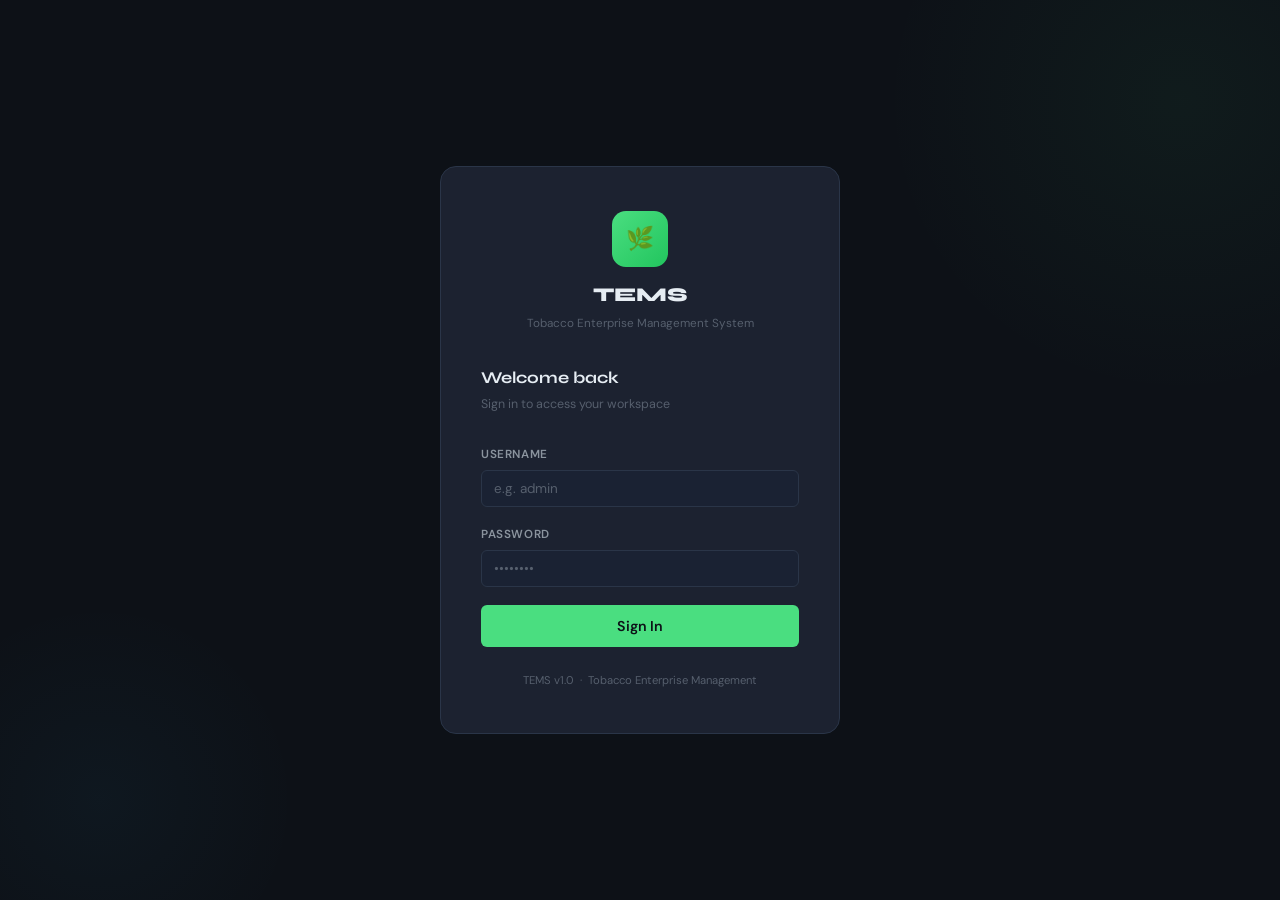
==== login.html @ e338396f "Add files via upload" ====
<!DOCTYPE html>
<html lang="en">
<head>
  <meta charset="UTF-8">
  <meta name="viewport" content="width=device-width, initial-scale=1.0">
  <title>Login — TEMS</title>
  <link rel="stylesheet" href="css/main.css">
  <link rel="manifest" href="manifest.json">
  <meta name="theme-color" content="#0d1117">
  <link rel="icon" href="assets/icons/icon-192.png">
</head>
<body>
<div class="login-page">
  <div class="login-bg-decor"></div>

  <div class="login-card">
    <div class="login-logo">
      <div class="login-logo-icon">🌿</div>
      <div class="login-logo-title">TEMS</div>
      <div class="login-logo-sub">Tobacco Enterprise Management System</div>
    </div>

    <div class="login-form">
      <div>
        <div class="login-title">Welcome back</div>
        <div class="login-sub">Sign in to access your workspace</div>
      </div>

      <div id="login-error" class="login-error">
        ⚠️ <span id="login-error-msg">Invalid username or password.</span>
      </div>

      <div class="form-group">
        <label class="form-label" for="username">Username</label>
        <input class="form-input" type="text" id="username" placeholder="e.g. admin" autocomplete="username">
      </div>

      <div class="form-group">
        <label class="form-label" for="password">Password</label>
        <input class="form-input" type="password" id="password" placeholder="••••••••" autocomplete="current-password">
      </div>

      <button class="btn btn-primary login-btn" id="login-btn">
        <span id="login-btn-text">Sign In</span>
        <div id="login-spinner" class="spinner" style="display:none;width:16px;height:16px;border-width:2px"></div>
      </button>
    </div>

    <div style="margin-top:24px;text-align:center;font-size:0.75rem;color:var(--text-muted)">
      TEMS v1.0 &nbsp;·&nbsp; Tobacco Enterprise Management
    </div>
  </div>
</div>

<!-- Toast -->
<div class="toast-container" id="toast-container"></div>

<script src="js/config.js"></script>
<script>
// Minimal offline sync stub for login page
const OfflineSync = {
  getCachedCredentials: () => {
    try { return JSON.parse(localStorage.getItem('tems_cred_cache') || '{}'); } catch { return {}; }
  }
};
const hashPassword = (pwd) => {
  let hash = 0;
  for (let i = 0; i < pwd.length; i++) {
    hash = ((hash << 5) - hash) + pwd.charCodeAt(i);
    hash |= 0;
  }
  return hash.toString(36);
};

// Redirect if already logged in
const token = localStorage.getItem(TEMS_CONFIG.TOKEN_KEY);
const user  = (() => { try { return JSON.parse(localStorage.getItem(TEMS_CONFIG.USER_KEY)); } catch { return null; } })();
if (token && user) window.location.href = 'dashboard.html';

const showToast = (type, title, msg) => {
  const c = document.getElementById('toast-container');
  const el = document.createElement('div');
  el.className = `toast ${type}`;
  const icons = { success:'✅', error:'❌', warning:'⚠️', info:'ℹ️' };
  el.innerHTML = `<span class="toast-icon">${icons[type]||'ℹ️'}</span><div class="toast-body"><div class="toast-title">${title}</div><div class="toast-msg">${msg}</div></div>`;
  c.appendChild(el);
  setTimeout(() => { el.classList.add('removing'); setTimeout(() => el.remove(), 350); }, 4000);
};

const doLogin = async () => {
  const username = document.getElementById('username').value.trim();
  const password = document.getElementById('password').value;
  const errEl    = document.getElementById('login-error');
  const errMsg   = document.getElementById('login-error-msg');
  const btn      = document.getElementById('login-btn');
  const spinner  = document.getElementById('login-spinner');
  const btnText  = document.getElementById('login-btn-text');

  if (!username || !password) {
    errMsg.textContent = 'Please enter username and password.';
    errEl.classList.add('show');
    return;
  }

  errEl.classList.remove('show');
  btn.disabled = true;
  btnText.textContent = 'Signing in…';
  spinner.style.display = 'inline-block';

  try {
    const res = await fetch(`${TEMS_CONFIG.APPS_SCRIPT_URL}`, {
      method: 'POST',
      headers: { 'Content-Type': 'application/json' },
      body: JSON.stringify({ action: 'login', username, password })
    });
    const data = await res.json();

    if (data.success) {
      localStorage.setItem(TEMS_CONFIG.TOKEN_KEY, data.token);
      localStorage.setItem(TEMS_CONFIG.USER_KEY, JSON.stringify(data.user));
      // Cache credentials for offline login
      const cached = OfflineSync.getCachedCredentials();
      cached[username] = { passwordHash: hashPassword(password), user: data.user };
      localStorage.setItem('tems_cred_cache', JSON.stringify(cached));
      window.location.href = 'dashboard.html';
    } else {
      errMsg.textContent = data.message || 'Invalid credentials.';
      errEl.classList.add('show');
    }
  } catch (err) {
    // Offline fallback
    const cached = OfflineSync.getCachedCredentials();
    if (cached[username] && cached[username].passwordHash === hashPassword(password)) {
      localStorage.setItem(TEMS_CONFIG.TOKEN_KEY, 'offline_token');
      localStorage.setItem(TEMS_CONFIG.USER_KEY, JSON.stringify(cached[username].user));
      showToast('warning', 'Offline Mode', 'Logged in with cached credentials. Some features may be limited.');
      setTimeout(() => { window.location.href = 'dashboard.html'; }, 1500);
    } else {
      errMsg.textContent = 'Login failed. No internet connection and no cached credentials found.';
      errEl.classList.add('show');
    }
  } finally {
    btn.disabled = false;
    btnText.textContent = 'Sign In';
    spinner.style.display = 'none';
  }
};

document.getElementById('login-btn').addEventListener('click', doLogin);
document.getElementById('password').addEventListener('keydown', (e) => {
  if (e.key === 'Enter') doLogin();
});
</script>
</body>
</html>
---- css/main.css ----
/* =============================================
   TEMS — Tobacco Enterprise Management System
   Main Stylesheet
   ============================================= */

@import url('https://fonts.googleapis.com/css2?family=Syne:wght@400;500;600;700;800&family=DM+Sans:ital,wght@0,300;0,400;0,500;0,600;1,300&display=swap');

/* ---------- CSS Variables ---------- */
:root {
  --bg-base:        #0d1117;
  --bg-surface:     #161b22;
  --bg-card:        #1c2230;
  --bg-hover:       #222c3c;
  --bg-input:       #1a2233;
  --border:         #2a3548;
  --border-light:   #303d52;

  --text-primary:   #e6edf3;
  --text-secondary: #8b949e;
  --text-muted:     #565f6d;

  --accent:         #4ade80;      /* tobacco leaf green */
  --accent-dark:    #22c55e;
  --accent-glow:    rgba(74,222,128,0.15);
  --accent-dim:     rgba(74,222,128,0.08);

  --amber:          #f59e0b;
  --amber-dim:      rgba(245,158,11,0.12);
  --red:            #ef4444;
  --red-dim:        rgba(239,68,68,0.12);
  --blue:           #38bdf8;
  --blue-dim:       rgba(56,189,248,0.12);
  --purple:         #a78bfa;
  --purple-dim:     rgba(167,139,250,0.12);

  --sidebar-width:  260px;
  --header-height:  64px;
  --radius:         10px;
  --radius-sm:      6px;
  --radius-lg:      16px;

  --font-display:   'Syne', sans-serif;
  --font-body:      'DM Sans', sans-serif;

  --shadow-sm:      0 1px 3px rgba(0,0,0,0.4);
  --shadow-md:      0 4px 16px rgba(0,0,0,0.5);
  --shadow-lg:      0 8px 32px rgba(0,0,0,0.6);

  --transition:     0.2s ease;
}

/* ---------- Reset & Base ---------- */
*, *::before, *::after { box-sizing: border-box; margin: 0; padding: 0; }

html { font-size: 15px; scroll-behavior: smooth; }

body {
  font-family: var(--font-body);
  background: var(--bg-base);
  color: var(--text-primary);
  line-height: 1.6;
  min-height: 100vh;
  overflow-x: hidden;
}

a { color: var(--accent); text-decoration: none; }
a:hover { color: var(--accent-dark); }

img { max-width: 100%; display: block; }

ul, ol { list-style: none; }

input, select, textarea, button {
  font-family: var(--font-body);
  font-size: 0.9rem;
}

/* ---------- Scrollbar ---------- */
::-webkit-scrollbar { width: 6px; height: 6px; }
::-webkit-scrollbar-track { background: var(--bg-base); }
::-webkit-scrollbar-thumb { background: var(--border); border-radius: 3px; }
::-webkit-scrollbar-thumb:hover { background: var(--border-light); }

/* =============================================
   LAYOUT
   ============================================= */

.app-layout {
  display: flex;
  min-height: 100vh;
}

/* ---------- Sidebar ---------- */
.sidebar {
  width: var(--sidebar-width);
  background: var(--bg-surface);
  border-right: 1px solid var(--border);
  display: flex;
  flex-direction: column;
  position: fixed;
  top: 0; left: 0;
  height: 100vh;
  z-index: 100;
  transition: transform var(--transition);
  overflow-y: auto;
}

.sidebar-logo {
  padding: 22px 20px 18px;
  border-bottom: 1px solid var(--border);
  display: flex;
  align-items: center;
  gap: 12px;
}

.sidebar-logo .logo-icon {
  width: 38px; height: 38px;
  background: linear-gradient(135deg, var(--accent) 0%, var(--accent-dark) 100%);
  border-radius: var(--radius-sm);
  display: flex; align-items: center; justify-content: center;
  font-size: 1.1rem;
  flex-shrink: 0;
}

.sidebar-logo .logo-text {
  font-family: var(--font-display);
  font-weight: 700;
  font-size: 1rem;
  line-height: 1.2;
  color: var(--text-primary);
}

.sidebar-logo .logo-text span {
  display: block;
  font-size: 0.65rem;
  font-weight: 400;
  color: var(--text-secondary);
  font-family: var(--font-body);
  letter-spacing: 0.06em;
  text-transform: uppercase;
}

.sidebar-nav {
  flex: 1;
  padding: 12px 0;
}

.nav-section {
  padding: 12px 16px 4px;
  font-size: 0.65rem;
  font-weight: 600;
  letter-spacing: 0.1em;
  text-transform: uppercase;
  color: var(--text-muted);
}

.nav-item {
  display: flex;
  align-items: center;
  gap: 12px;
  padding: 9px 20px;
  color: var(--text-secondary);
  font-size: 0.88rem;
  font-weight: 500;
  border-left: 3px solid transparent;
  transition: all var(--transition);
  cursor: pointer;
  text-decoration: none;
}

.nav-item:hover {
  color: var(--text-primary);
  background: var(--bg-hover);
}

.nav-item.active {
  color: var(--accent);
  background: var(--accent-dim);
  border-left-color: var(--accent);
}

.nav-item .nav-icon { font-size: 1rem; width: 20px; text-align: center; }
.nav-item .nav-badge {
  margin-left: auto;
  background: var(--red);
  color: #fff;
  font-size: 0.65rem;
  font-weight: 700;
  padding: 2px 6px;
  border-radius: 20px;
  min-width: 20px;
  text-align: center;
}
.nav-item .nav-badge.green { background: var(--accent); color: var(--bg-base); }

.sidebar-footer {
  padding: 16px 20px;
  border-top: 1px solid var(--border);
  display: flex;
  align-items: center;
  gap: 10px;
}

.user-avatar {
  width: 36px; height: 36px;
  border-radius: 50%;
  background: linear-gradient(135deg, var(--accent) 0%, var(--blue) 100%);
  display: flex; align-items: center; justify-content: center;
  font-family: var(--font-display);
  font-weight: 700;
  font-size: 0.85rem;
  color: var(--bg-base);
  flex-shrink: 0;
}

.user-info { flex: 1; min-width: 0; }
.user-name {
  font-size: 0.82rem;
  font-weight: 600;
  color: var(--text-primary);
  white-space: nowrap; overflow: hidden; text-overflow: ellipsis;
}
.user-role {
  font-size: 0.7rem;
  color: var(--text-muted);
  text-transform: capitalize;
}

.logout-btn {
  background: none; border: none;
  color: var(--text-muted);
  cursor: pointer;
  font-size: 1rem;
  padding: 4px;
  border-radius: var(--radius-sm);
  transition: color var(--transition);
}
.logout-btn:hover { color: var(--red); }

/* ---------- Main Content ---------- */
.main-content {
  margin-left: var(--sidebar-width);
  flex: 1;
  display: flex;
  flex-direction: column;
  min-height: 100vh;
}

/* ---------- Top Header ---------- */
.top-header {
  height: var(--header-height);
  background: var(--bg-surface);
  border-bottom: 1px solid var(--border);
  display: flex;
  align-items: center;
  padding: 0 28px;
  gap: 16px;
  position: sticky;
  top: 0; z-index: 90;
}

.header-menu-btn {
  display: none;
  background: none; border: none;
  color: var(--text-secondary);
  font-size: 1.3rem;
  cursor: pointer;
  padding: 4px;
}

.header-title {
  font-family: var(--font-display);
  font-size: 1.1rem;
  font-weight: 700;
  color: var(--text-primary);
}

.header-breadcrumb {
  font-size: 0.8rem;
  color: var(--text-muted);
  display: flex; align-items: center; gap: 6px;
}
.header-breadcrumb span { color: var(--text-secondary); }

.header-spacer { flex: 1; }

.header-search {
  display: flex;
  align-items: center;
  background: var(--bg-input);
  border: 1px solid var(--border);
  border-radius: var(--radius-sm);
  padding: 6px 12px;
  gap: 8px;
  width: 240px;
  transition: border-color var(--transition);
}
.header-search:focus-within { border-color: var(--accent); }
.header-search input {
  background: none; border: none; outline: none;
  color: var(--text-primary);
  font-size: 0.85rem;
  width: 100%;
}
.header-search input::placeholder { color: var(--text-muted); }
.header-search .search-icon { color: var(--text-muted); font-size: 0.9rem; }

.sync-indicator {
  display: flex;
  align-items: center;
  gap: 6px;
  font-size: 0.78rem;
  color: var(--text-muted);
  padding: 5px 10px;
  border-radius: var(--radius-sm);
  border: 1px solid var(--border);
  cursor: default;
}
.sync-dot {
  width: 7px; height: 7px;
  border-radius: 50%;
  background: var(--accent);
  animation: pulse-sync 2s infinite;
}
.sync-dot.offline { background: var(--amber); animation: none; }
.sync-dot.syncing { background: var(--blue); }

@keyframes pulse-sync {
  0%, 100% { opacity: 1; }
  50% { opacity: 0.4; }
}

.notif-btn {
  background: none; border: none;
  color: var(--text-secondary);
  font-size: 1.1rem;
  cursor: pointer;
  position: relative;
  padding: 4px;
  border-radius: var(--radius-sm);
  transition: color var(--transition);
}
.notif-btn:hover { color: var(--text-primary); }
.notif-badge {
  position: absolute; top: 0; right: 0;
  width: 10px; height: 10px;
  background: var(--red);
  border-radius: 50%;
  border: 2px solid var(--bg-surface);
}

/* ---------- Page Content ---------- */
.page-content {
  padding: 28px;
  flex: 1;
}

.page-header {
  display: flex;
  align-items: flex-start;
  justify-content: space-between;
  margin-bottom: 24px;
  gap: 16px;
}

.page-header-left {}

.page-title {
  font-family: var(--font-display);
  font-size: 1.5rem;
  font-weight: 700;
  color: var(--text-primary);
  line-height: 1.2;
}

.page-subtitle {
  font-size: 0.85rem;
  color: var(--text-secondary);
  margin-top: 4px;
}

.page-actions {
  display: flex;
  gap: 10px;
  align-items: center;
  flex-wrap: wrap;
}

/* =============================================
   COMPONENTS
   ============================================= */

/* ---------- Buttons ---------- */
.btn {
  display: inline-flex;
  align-items: center;
  gap: 7px;
  padding: 9px 18px;
  border-radius: var(--radius-sm);
  font-size: 0.85rem;
  font-weight: 600;
  cursor: pointer;
  border: none;
  transition: all var(--transition);
  white-space: nowrap;
  font-family: var(--font-body);
}

.btn-primary {
  background: var(--accent);
  color: var(--bg-base);
}
.btn-primary:hover {
  background: var(--accent-dark);
  box-shadow: 0 0 0 3px var(--accent-glow);
}

.btn-secondary {
  background: var(--bg-card);
  color: var(--text-primary);
  border: 1px solid var(--border);
}
.btn-secondary:hover {
  background: var(--bg-hover);
  border-color: var(--border-light);
}

.btn-ghost {
  background: none;
  color: var(--text-secondary);
  border: 1px solid transparent;
}
.btn-ghost:hover { background: var(--bg-hover); color: var(--text-primary); }

.btn-danger {
  background: var(--red-dim);
  color: var(--red);
  border: 1px solid rgba(239,68,68,0.25);
}
.btn-danger:hover { background: var(--red); color: #fff; }

.btn-sm { padding: 6px 12px; font-size: 0.78rem; }
.btn-lg { padding: 12px 24px; font-size: 0.95rem; }
.btn-icon { padding: 8px; border-radius: var(--radius-sm); }

.btn:disabled { opacity: 0.5; cursor: not-allowed; }

/* ---------- Cards ---------- */
.card {
  background: var(--bg-card);
  border: 1px solid var(--border);
  border-radius: var(--radius);
  overflow: hidden;
}

.card-header {
  display: flex;
  align-items: center;
  justify-content: space-between;
  padding: 18px 20px;
  border-bottom: 1px solid var(--border);
}

.card-title {
  font-family: var(--font-display);
  font-size: 0.95rem;
  font-weight: 700;
  color: var(--text-primary);
}

.card-body { padding: 20px; }

/* ---------- Stat Cards ---------- */
.stats-grid {
  display: grid;
  grid-template-columns: repeat(auto-fill, minmax(200px, 1fr));
  gap: 16px;
  margin-bottom: 24px;
}

.stat-card {
  background: var(--bg-card);
  border: 1px solid var(--border);
  border-radius: var(--radius);
  padding: 20px;
  position: relative;
  overflow: hidden;
  transition: border-color var(--transition), transform var(--transition);
}
.stat-card:hover { border-color: var(--border-light); transform: translateY(-1px); }

.stat-card::before {
  content: '';
  position: absolute;
  top: 0; left: 0; right: 0;
  height: 2px;
}
.stat-card.green::before  { background: var(--accent); }
.stat-card.amber::before  { background: var(--amber); }
.stat-card.blue::before   { background: var(--blue); }
.stat-card.purple::before { background: var(--purple); }
.stat-card.red::before    { background: var(--red); }

.stat-icon {
  width: 40px; height: 40px;
  border-radius: var(--radius-sm);
  display: flex; align-items: center; justify-content: center;
  font-size: 1.1rem;
  margin-bottom: 14px;
}
.stat-card.green  .stat-icon { background: var(--accent-dim);  color: var(--accent); }
.stat-card.amber  .stat-icon { background: var(--amber-dim);   color: var(--amber); }
.stat-card.blue   .stat-icon { background: var(--blue-dim);    color: var(--blue); }
.stat-card.purple .stat-icon { background: var(--purple-dim);  color: var(--purple); }
.stat-card.red    .stat-icon { background: var(--red-dim);     color: var(--red); }

.stat-label {
  font-size: 0.75rem;
  color: var(--text-muted);
  text-transform: uppercase;
  letter-spacing: 0.06em;
  font-weight: 600;
  margin-bottom: 4px;
}

.stat-value {
  font-family: var(--font-display);
  font-size: 1.7rem;
  font-weight: 800;
  color: var(--text-primary);
  line-height: 1;
}

.stat-change {
  font-size: 0.75rem;
  margin-top: 8px;
  display: flex;
  align-items: center;
  gap: 4px;
}
.stat-change.up   { color: var(--accent); }
.stat-change.down { color: var(--red); }

/* ---------- Tables ---------- */
.table-wrap { overflow-x: auto; }

table {
  width: 100%;
  border-collapse: collapse;
  font-size: 0.85rem;
}

thead th {
  background: var(--bg-surface);
  color: var(--text-muted);
  font-weight: 600;
  font-size: 0.72rem;
  text-transform: uppercase;
  letter-spacing: 0.08em;
  padding: 11px 16px;
  text-align: left;
  border-bottom: 1px solid var(--border);
  white-space: nowrap;
}

tbody tr {
  border-bottom: 1px solid var(--border);
  transition: background var(--transition);
}
tbody tr:hover { background: var(--bg-hover); }
tbody tr:last-child { border-bottom: none; }

tbody td {
  padding: 13px 16px;
  color: var(--text-secondary);
  vertical-align: middle;
}

tbody td.strong { color: var(--text-primary); font-weight: 500; }
tbody td.mono { font-family: monospace; font-size: 0.82rem; color: var(--text-muted); }

/* ---------- Badges ---------- */
.badge {
  display: inline-flex;
  align-items: center;
  gap: 5px;
  padding: 3px 10px;
  border-radius: 20px;
  font-size: 0.72rem;
  font-weight: 600;
  letter-spacing: 0.02em;
}

.badge-green   { background: var(--accent-dim);  color: var(--accent); }
.badge-amber   { background: var(--amber-dim);   color: var(--amber); }
.badge-red     { background: var(--red-dim);      color: var(--red); }
.badge-blue    { background: var(--blue-dim);     color: var(--blue); }
.badge-purple  { background: var(--purple-dim);   color: var(--purple); }
.badge-muted   { background: var(--bg-hover);     color: var(--text-muted); }

.badge::before { content: ''; width: 5px; height: 5px; border-radius: 50%; background: currentColor; }

/* ---------- Forms ---------- */
.form-grid {
  display: grid;
  grid-template-columns: repeat(auto-fill, minmax(240px, 1fr));
  gap: 16px;
}

.form-group { display: flex; flex-direction: column; gap: 6px; }
.form-group.full { grid-column: 1 / -1; }

.form-label {
  font-size: 0.78rem;
  font-weight: 600;
  color: var(--text-secondary);
  text-transform: uppercase;
  letter-spacing: 0.05em;
}

.form-input {
  background: var(--bg-input);
  border: 1px solid var(--border);
  border-radius: var(--radius-sm);
  color: var(--text-primary);
  padding: 9px 12px;
  outline: none;
  transition: border-color var(--transition), box-shadow var(--transition);
  width: 100%;
}
.form-input:focus {
  border-color: var(--accent);
  box-shadow: 0 0 0 3px var(--accent-dim);
}
.form-input::placeholder { color: var(--text-muted); }

textarea.form-input { resize: vertical; min-height: 90px; }
select.form-input { cursor: pointer; }

.form-hint { font-size: 0.74rem; color: var(--text-muted); }
.form-error { font-size: 0.74rem; color: var(--red); }

.form-actions {
  display: flex;
  gap: 10px;
  align-items: center;
  margin-top: 8px;
}

/* ---------- Modal ---------- */
.modal-overlay {
  position: fixed;
  inset: 0;
  background: rgba(0,0,0,0.7);
  backdrop-filter: blur(4px);
  z-index: 200;
  display: flex;
  align-items: center;
  justify-content: center;
  padding: 20px;
  opacity: 0;
  pointer-events: none;
  transition: opacity var(--transition);
}
.modal-overlay.open {
  opacity: 1;
  pointer-events: all;
}

.modal {
  background: var(--bg-card);
  border: 1px solid var(--border);
  border-radius: var(--radius-lg);
  width: 100%;
  max-width: 620px;
  max-height: 90vh;
  overflow-y: auto;
  transform: translateY(20px) scale(0.97);
  transition: transform var(--transition);
}
.modal-overlay.open .modal { transform: translateY(0) scale(1); }

.modal-header {
  display: flex; align-items: center; justify-content: space-between;
  padding: 20px 24px;
  border-bottom: 1px solid var(--border);
  position: sticky; top: 0;
  background: var(--bg-card);
  z-index: 1;
}
.modal-title { font-family: var(--font-display); font-size: 1.05rem; font-weight: 700; }
.modal-close {
  background: none; border: none;
  color: var(--text-muted);
  font-size: 1.2rem;
  cursor: pointer;
  padding: 4px;
  border-radius: var(--radius-sm);
  transition: color var(--transition);
}
.modal-close:hover { color: var(--text-primary); }

.modal-body { padding: 24px; }
.modal-footer {
  padding: 16px 24px;
  border-top: 1px solid var(--border);
  display: flex; justify-content: flex-end; gap: 10px;
}

/* ---------- Toolbar / Filters ---------- */
.toolbar {
  display: flex;
  align-items: center;
  gap: 10px;
  margin-bottom: 16px;
  flex-wrap: wrap;
}

.toolbar-search {
  display: flex;
  align-items: center;
  background: var(--bg-input);
  border: 1px solid var(--border);
  border-radius: var(--radius-sm);
  padding: 7px 12px;
  gap: 8px;
  flex: 1;
  min-width: 180px;
  max-width: 320px;
  transition: border-color var(--transition);
}
.toolbar-search:focus-within { border-color: var(--accent); }
.toolbar-search input { background: none; border: none; outline: none; color: var(--text-primary); font-size: 0.85rem; width: 100%; }
.toolbar-search input::placeholder { color: var(--text-muted); }

.toolbar-filter {
  display: flex; align-items: center; gap: 6px;
}
.toolbar-filter select {
  background: var(--bg-input);
  border: 1px solid var(--border);
  border-radius: var(--radius-sm);
  color: var(--text-primary);
  padding: 7px 10px;
  font-size: 0.83rem;
  outline: none;
  cursor: pointer;
}
.toolbar-filter select:focus { border-color: var(--accent); }

/* ---------- Pagination ---------- */
.pagination {
  display: flex;
  align-items: center;
  justify-content: space-between;
  padding: 14px 16px;
  border-top: 1px solid var(--border);
  font-size: 0.82rem;
  color: var(--text-muted);
}
.pagination-btns { display: flex; gap: 4px; }
.page-btn {
  width: 30px; height: 30px;
  display: flex; align-items: center; justify-content: center;
  border-radius: var(--radius-sm);
  font-size: 0.8rem;
  cursor: pointer;
  border: 1px solid var(--border);
  background: none;
  color: var(--text-secondary);
  transition: all var(--transition);
}
.page-btn:hover { background: var(--bg-hover); color: var(--text-primary); }
.page-btn.active { background: var(--accent); border-color: var(--accent); color: var(--bg-base); font-weight: 700; }
.page-btn:disabled { opacity: 0.4; cursor: not-allowed; }

/* ---------- Empty / Loading State ---------- */
.empty-state {
  text-align: center;
  padding: 60px 20px;
  color: var(--text-muted);
}
.empty-icon { font-size: 2.5rem; margin-bottom: 12px; }
.empty-title { font-size: 1rem; font-weight: 600; color: var(--text-secondary); margin-bottom: 6px; }
.empty-desc { font-size: 0.85rem; }

.loading-spinner {
  display: flex;
  align-items: center;
  justify-content: center;
  padding: 40px;
  gap: 10px;
  color: var(--text-muted);
  font-size: 0.88rem;
}
.spinner {
  width: 22px; height: 22px;
  border: 2px solid var(--border);
  border-top-color: var(--accent);
  border-radius: 50%;
  animation: spin 0.7s linear infinite;
}
@keyframes spin { to { transform: rotate(360deg); } }

/* ---------- Alert / Toast ---------- */
.toast-container {
  position: fixed;
  bottom: 24px; right: 24px;
  z-index: 999;
  display: flex; flex-direction: column; gap: 10px;
}

.toast {
  display: flex;
  align-items: flex-start;
  gap: 12px;
  background: var(--bg-card);
  border: 1px solid var(--border);
  border-radius: var(--radius);
  padding: 14px 16px;
  min-width: 280px;
  max-width: 360px;
  box-shadow: var(--shadow-lg);
  animation: slide-in 0.3s ease;
}
@keyframes slide-in {
  from { transform: translateX(110%); opacity: 0; }
  to   { transform: translateX(0);    opacity: 1; }
}

.toast.removing {
  animation: slide-out 0.3s ease forwards;
}
@keyframes slide-out {
  from { transform: translateX(0);    opacity: 1; }
  to   { transform: translateX(110%); opacity: 0; }
}

.toast-icon { font-size: 1.1rem; flex-shrink: 0; margin-top: 1px; }
.toast-body { flex: 1; }
.toast-title { font-weight: 600; font-size: 0.85rem; color: var(--text-primary); }
.toast-msg   { font-size: 0.78rem; color: var(--text-secondary); margin-top: 2px; }
.toast.success .toast-icon { color: var(--accent); }
.toast.error   .toast-icon { color: var(--red); }
.toast.warning .toast-icon { color: var(--amber); }
.toast.info    .toast-icon { color: var(--blue); }

/* ---------- Charts container ---------- */
.charts-grid {
  display: grid;
  grid-template-columns: repeat(auto-fill, minmax(380px, 1fr));
  gap: 20px;
  margin-bottom: 24px;
}

.chart-card {
  background: var(--bg-card);
  border: 1px solid var(--border);
  border-radius: var(--radius);
  padding: 20px;
}
.chart-title {
  font-family: var(--font-display);
  font-size: 0.9rem;
  font-weight: 700;
  margin-bottom: 16px;
  color: var(--text-primary);
}
.chart-wrap { position: relative; height: 220px; }

/* ---------- Activity Feed ---------- */
.activity-feed { display: flex; flex-direction: column; gap: 0; }
.activity-item {
  display: flex;
  gap: 12px;
  padding: 12px 0;
  border-bottom: 1px solid var(--border);
}
.activity-item:last-child { border-bottom: none; }
.activity-dot {
  width: 8px; height: 8px;
  border-radius: 50%;
  background: var(--accent);
  margin-top: 6px;
  flex-shrink: 0;
}
.activity-dot.amber  { background: var(--amber); }
.activity-dot.red    { background: var(--red); }
.activity-dot.blue   { background: var(--blue); }
.activity-text { font-size: 0.83rem; color: var(--text-secondary); line-height: 1.5; }
.activity-text strong { color: var(--text-primary); }
.activity-time { font-size: 0.72rem; color: var(--text-muted); margin-top: 2px; }

/* ---------- Offline Banner ---------- */
.offline-banner {
  background: var(--amber-dim);
  border: 1px solid rgba(245,158,11,0.3);
  border-radius: var(--radius-sm);
  padding: 10px 16px;
  display: flex;
  align-items: center;
  gap: 10px;
  font-size: 0.83rem;
  color: var(--amber);
  margin-bottom: 20px;
}
.offline-banner.hidden { display: none; }

/* ---------- Install Banner ---------- */
.install-banner {
  background: var(--accent-dim);
  border: 1px solid rgba(74,222,128,0.3);
  border-radius: var(--radius);
  padding: 14px 18px;
  display: flex;
  align-items: center;
  gap: 14px;
  margin-bottom: 20px;
}
.install-banner.hidden { display: none; }
.install-banner-text { flex: 1; font-size: 0.85rem; color: var(--text-primary); }
.install-banner-text strong { color: var(--accent); }

/* ---------- Role pills ---------- */
.role-admin  { background: var(--purple-dim); color: var(--purple); }
.role-manager { background: var(--blue-dim);  color: var(--blue); }
.role-staff  { background: var(--amber-dim);  color: var(--amber); }

/* ---------- Login Page ---------- */
.login-page {
  min-height: 100vh;
  background: var(--bg-base);
  display: flex;
  align-items: center;
  justify-content: center;
  padding: 20px;
  position: relative;
  overflow: hidden;
}

.login-bg-decor {
  position: absolute;
  inset: 0;
  pointer-events: none;
  overflow: hidden;
}
.login-bg-decor::before {
  content: '';
  position: absolute;
  width: 600px; height: 600px;
  background: radial-gradient(circle, rgba(74,222,128,0.05) 0%, transparent 70%);
  top: -200px; right: -200px;
  border-radius: 50%;
}
.login-bg-decor::after {
  content: '';
  position: absolute;
  width: 400px; height: 400px;
  background: radial-gradient(circle, rgba(56,189,248,0.04) 0%, transparent 70%);
  bottom: -100px; left: -100px;
  border-radius: 50%;
}

.login-card {
  background: var(--bg-card);
  border: 1px solid var(--border);
  border-radius: var(--radius-lg);
  padding: 44px 40px;
  width: 100%;
  max-width: 400px;
  position: relative;
  z-index: 1;
}

.login-logo {
  display: flex;
  flex-direction: column;
  align-items: center;
  margin-bottom: 32px;
  gap: 12px;
}
.login-logo-icon {
  width: 56px; height: 56px;
  background: linear-gradient(135deg, var(--accent) 0%, var(--accent-dark) 100%);
  border-radius: 14px;
  display: flex; align-items: center; justify-content: center;
  font-size: 1.5rem;
}
.login-logo-title {
  font-family: var(--font-display);
  font-size: 1.3rem;
  font-weight: 800;
  color: var(--text-primary);
  text-align: center;
}
.login-logo-sub {
  font-size: 0.78rem;
  color: var(--text-muted);
  text-align: center;
  margin-top: -8px;
}

.login-form { display: flex; flex-direction: column; gap: 18px; }
.login-title {
  font-family: var(--font-display);
  font-size: 1.1rem;
  font-weight: 700;
  margin-bottom: 4px;
}
.login-sub { font-size: 0.83rem; color: var(--text-muted); margin-bottom: 12px; }
.login-btn { width: 100%; justify-content: center; padding: 12px; font-size: 0.95rem; }

.login-error {
  background: var(--red-dim);
  border: 1px solid rgba(239,68,68,0.3);
  border-radius: var(--radius-sm);
  padding: 10px 14px;
  font-size: 0.82rem;
  color: var(--red);
  display: none;
}
.login-error.show { display: block; }

/* ---------- Inline items in purchases/sales ---------- */
.items-list { display: flex; flex-direction: column; gap: 10px; }
.item-row {
  display: grid;
  grid-template-columns: 2fr 1fr 1fr auto;
  gap: 8px;
  align-items: end;
}
.item-row .item-total {
  font-size: 0.82rem;
  color: var(--accent);
  padding-bottom: 10px;
  font-weight: 600;
}
.add-item-btn {
  display: flex;
  align-items: center;
  gap: 6px;
  font-size: 0.82rem;
  color: var(--accent);
  background: none;
  border: 1px dashed rgba(74,222,128,0.4);
  padding: 8px 14px;
  border-radius: var(--radius-sm);
  cursor: pointer;
  transition: all var(--transition);
}
.add-item-btn:hover { background: var(--accent-dim); }

.purchase-total {
  text-align: right;
  font-family: var(--font-display);
  font-size: 1.1rem;
  font-weight: 700;
  color: var(--accent);
  padding: 12px 0 0;
  border-top: 1px solid var(--border);
  margin-top: 12px;
}

/* ---------- Stock progress ---------- */
.stock-bar-wrap {
  display: flex; flex-direction: column; gap: 4px;
}
.stock-bar {
  height: 4px;
  background: var(--bg-hover);
  border-radius: 2px;
  overflow: hidden;
}
.stock-bar-fill {
  height: 100%;
  border-radius: 2px;
  background: var(--accent);
  transition: width 0.4s ease;
}
.stock-bar-fill.low  { background: var(--red); }
.stock-bar-fill.med  { background: var(--amber); }
.stock-info { font-size: 0.72rem; color: var(--text-muted); }

/* ---------- Responsive ---------- */
@media (max-width: 900px) {
  :root { --sidebar-width: 0px; }

  .sidebar {
    width: 260px;
    transform: translateX(-100%);
  }
  .sidebar.open {
    transform: translateX(0);
    box-shadow: var(--shadow-lg);
  }
  .main-content { margin-left: 0; }
  .header-menu-btn { display: flex; }
  .header-search { display: none; }
  .page-content { padding: 18px; }
  .stats-grid { grid-template-columns: repeat(2, 1fr); }
  .charts-grid { grid-template-columns: 1fr; }
}

@media (max-width: 560px) {
  .stats-grid { grid-template-columns: 1fr 1fr; }
  .page-header { flex-direction: column; align-items: flex-start; }
  .item-row { grid-template-columns: 1fr 1fr; }
  .login-card { padding: 30px 22px; }
}

/* ---------- Print styles ---------- */
@media print {
  .sidebar, .top-header, .page-actions, .toolbar { display: none !important; }
  .main-content { margin-left: 0 !important; }
  .page-content { padding: 0 !important; }
  body { background: #fff !important; color: #000 !important; }
  .card { border: 1px solid #ccc !important; background: #fff !important; }
  table th { background: #eee !important; color: #000 !important; }
  table td { color: #000 !important; }
}

/* ---------- Divider ---------- */
.divider {
  height: 1px;
  background: var(--border);
  margin: 20px 0;
}

/* ---------- 2-col grid layout ---------- */
.two-col { display: grid; grid-template-columns: 1fr 1fr; gap: 20px; }
.three-col { display: grid; grid-template-columns: 1fr 1fr 1fr; gap: 20px; }
@media (max-width: 720px) {
  .two-col, .three-col { grid-template-columns: 1fr; }
}

/* ---------- Tab Buttons ---------- */
.tab-group {
  display: flex;
  gap: 4px;
  background: var(--bg-surface);
  border: 1px solid var(--border);
  border-radius: var(--radius-sm);
  padding: 4px;
  margin-bottom: 20px;
}
.tab-btn {
  padding: 7px 18px;
  border-radius: 5px;
  font-size: 0.82rem;
  font-weight: 600;
  cursor: pointer;
  border: none;
  background: none;
  color: var(--text-muted);
  transition: all var(--transition);
}
.tab-btn.active {
  background: var(--bg-card);
  color: var(--accent);
}
.tab-btn:hover:not(.active) { color: var(--text-primary); }

/* ---------- Overlay sidebar backdrop ---------- */
.sidebar-backdrop {
  display: none;
  position: fixed;
  inset: 0;
  background: rgba(0,0,0,0.5);
  z-index: 99;
}
.sidebar-backdrop.show { display: block; }

/* ---------- Confirm dialog ---------- */
.confirm-modal { max-width: 400px; }
.confirm-body {
  text-align: center;
  padding: 32px 24px 16px;
}
.confirm-icon { font-size: 2.5rem; margin-bottom: 12px; }
.confirm-msg { font-size: 0.9rem; color: var(--text-secondary); }
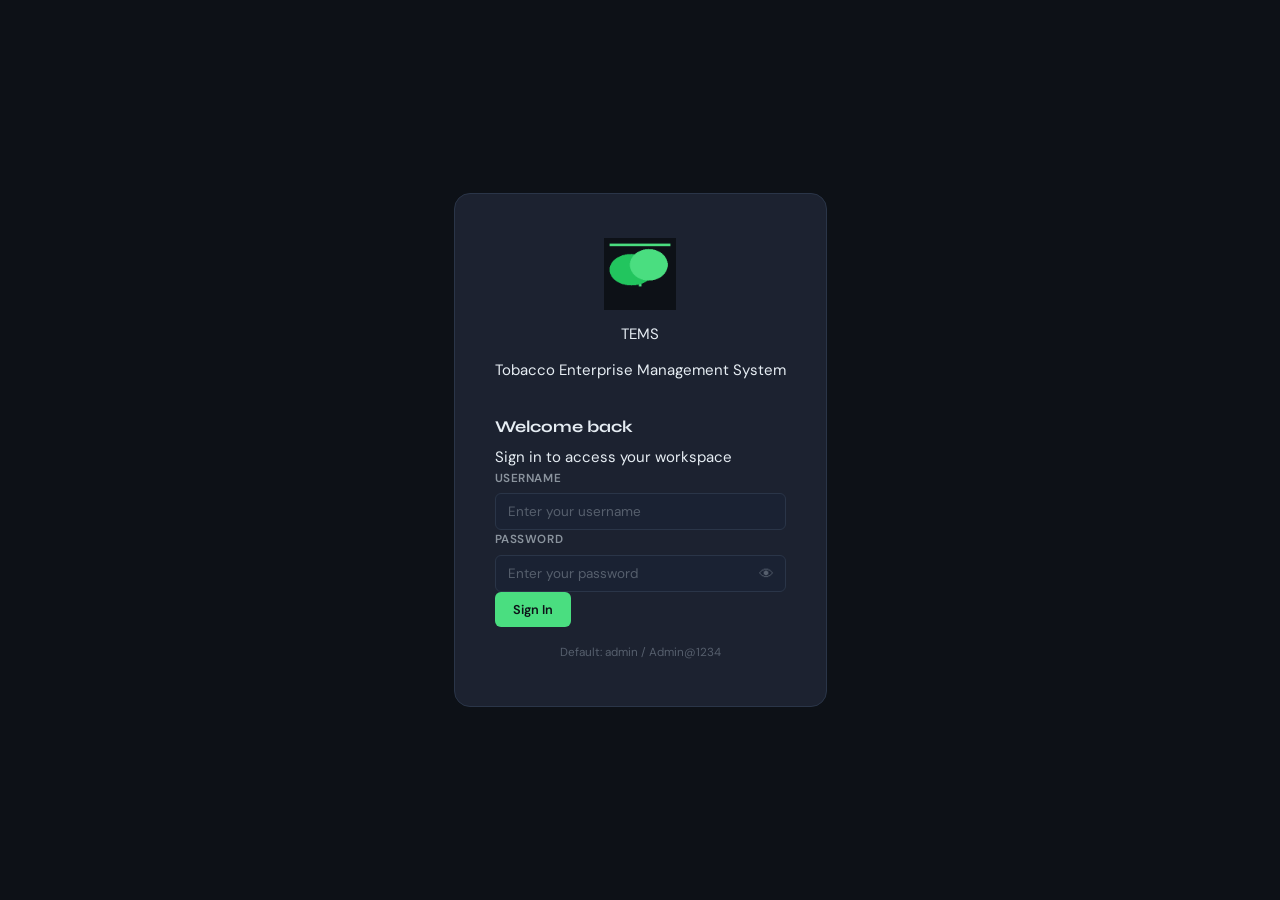
==== commit ba52d87f: "Refactor login.html for improved structure and styling" ====
--- a/login.html
+++ b/login.html
@@ -9,147 +9,121 @@
   <meta name="theme-color" content="#0d1117">
   <link rel="icon" href="assets/icons/icon-192.png">
 </head>
-<body>
-<div class="login-page">
-  <div class="login-bg-decor"></div>
+<body class="login-page">
 
+<div class="login-container">
   <div class="login-card">
+
     <div class="login-logo">
-      <div class="login-logo-icon">🌿</div>
-      <div class="login-logo-title">TEMS</div>
-      <div class="login-logo-sub">Tobacco Enterprise Management System</div>
+      <img src="assets/icons/icon-192.png" alt="TEMS" width="72" height="72"
+           onerror="this.style.display='none'">
+      <div class="login-app-name">TEMS</div>
+      <div class="login-app-sub">Tobacco Enterprise Management System</div>
     </div>
 
-    <div class="login-form">
-      <div>
-        <div class="login-title">Welcome back</div>
-        <div class="login-sub">Sign in to access your workspace</div>
-      </div>
+    <h2 class="login-title">Welcome back</h2>
+    <p class="login-subtitle">Sign in to access your workspace</p>
 
-      <div id="login-error" class="login-error">
-        ⚠️ <span id="login-error-msg">Invalid username or password.</span>
-      </div>
+    <div id="error-box" class="alert alert-danger" style="display:none"></div>
 
-      <div class="form-group">
-        <label class="form-label" for="username">Username</label>
-        <input class="form-input" type="text" id="username" placeholder="e.g. admin" autocomplete="username">
-      </div>
-
-      <div class="form-group">
-        <label class="form-label" for="password">Password</label>
-        <input class="form-input" type="password" id="password" placeholder="••••••••" autocomplete="current-password">
-      </div>
-
-      <button class="btn btn-primary login-btn" id="login-btn">
-        <span id="login-btn-text">Sign In</span>
-        <div id="login-spinner" class="spinner" style="display:none;width:16px;height:16px;border-width:2px"></div>
-      </button>
+    <div class="form-group">
+      <label class="form-label">Username</label>
+      <input class="form-input" type="text" id="username"
+             placeholder="Enter your username" autocomplete="username">
     </div>
 
-    <div style="margin-top:24px;text-align:center;font-size:0.75rem;color:var(--text-muted)">
-      TEMS v1.0 &nbsp;·&nbsp; Tobacco Enterprise Management
+    <div class="form-group">
+      <label class="form-label">Password</label>
+      <div style="position:relative">
+        <input class="form-input" type="password" id="password"
+               placeholder="Enter your password" autocomplete="current-password">
+        <button type="button" id="toggle-pw"
+          style="position:absolute;right:12px;top:50%;transform:translateY(-50%);
+                 background:none;border:none;cursor:pointer;color:var(--text-muted);font-size:1rem">
+          👁
+        </button>
+      </div>
     </div>
+
+    <button class="btn btn-primary btn-block" id="login-btn" onclick="doLogin()">
+      Sign In
+    </button>
+
+    <div style="margin-top:16px;font-size:0.78rem;color:var(--text-muted);text-align:center">
+      Default: admin / Admin@1234
+    </div>
+
   </div>
 </div>
 
-<!-- Toast -->
-<div class="toast-container" id="toast-container"></div>
-
 <script src="js/config.js"></script>
 <script>
-// Minimal offline sync stub for login page
-const OfflineSync = {
-  getCachedCredentials: () => {
-    try { return JSON.parse(localStorage.getItem('tems_cred_cache') || '{}'); } catch { return {}; }
-  }
-};
-const hashPassword = (pwd) => {
-  let hash = 0;
-  for (let i = 0; i < pwd.length; i++) {
-    hash = ((hash << 5) - hash) + pwd.charCodeAt(i);
-    hash |= 0;
-  }
-  return hash.toString(36);
-};
+// Already logged in? Go to dashboard
+try {
+  const tok  = localStorage.getItem(TEMS_CONFIG.TOKEN_KEY);
+  const user = JSON.parse(localStorage.getItem(TEMS_CONFIG.USER_KEY) || 'null');
+  if (tok && user) window.location.href = 'dashboard.html';
+} catch(e) {}
 
-// Redirect if already logged in
-const token = localStorage.getItem(TEMS_CONFIG.TOKEN_KEY);
-const user  = (() => { try { return JSON.parse(localStorage.getItem(TEMS_CONFIG.USER_KEY)); } catch { return null; } })();
-if (token && user) window.location.href = 'dashboard.html';
+// Toggle password visibility
+document.getElementById('toggle-pw').addEventListener('click', () => {
+  const pw = document.getElementById('password');
+  pw.type = pw.type === 'password' ? 'text' : 'password';
+});
 
-const showToast = (type, title, msg) => {
-  const c = document.getElementById('toast-container');
-  const el = document.createElement('div');
-  el.className = `toast ${type}`;
-  const icons = { success:'✅', error:'❌', warning:'⚠️', info:'ℹ️' };
-  el.innerHTML = `<span class="toast-icon">${icons[type]||'ℹ️'}</span><div class="toast-body"><div class="toast-title">${title}</div><div class="toast-msg">${msg}</div></div>`;
-  c.appendChild(el);
-  setTimeout(() => { el.classList.add('removing'); setTimeout(() => el.remove(), 350); }, 4000);
-};
+// Press Enter to login
+document.getElementById('password').addEventListener('keydown', e => {
+  if (e.key === 'Enter') doLogin();
+});
+document.getElementById('username').addEventListener('keydown', e => {
+  if (e.key === 'Enter') doLogin();
+});
 
-const doLogin = async () => {
+async function doLogin() {
   const username = document.getElementById('username').value.trim();
   const password = document.getElementById('password').value;
-  const errEl    = document.getElementById('login-error');
-  const errMsg   = document.getElementById('login-error-msg');
+  const errBox   = document.getElementById('error-box');
   const btn      = document.getElementById('login-btn');
-  const spinner  = document.getElementById('login-spinner');
-  const btnText  = document.getElementById('login-btn-text');
+
+  errBox.style.display = 'none';
 
   if (!username || !password) {
-    errMsg.textContent = 'Please enter username and password.';
-    errEl.classList.add('show');
+    errBox.textContent = 'Please enter your username and password.';
+    errBox.style.display = 'block';
     return;
   }
 
-  errEl.classList.remove('show');
-  btn.disabled = true;
-  btnText.textContent = 'Signing in…';
-  spinner.style.display = 'inline-block';
+  btn.textContent = 'Signing in…';
+  btn.disabled    = true;
 
   try {
-    const res = await fetch(`${TEMS_CONFIG.APPS_SCRIPT_URL}`, {
-      method: 'POST',
-      headers: { 'Content-Type': 'application/json' },
-      body: JSON.stringify({ action: 'login', username, password })
-    });
+    // Pure GET request — no POST, no JSON headers, no CORS issues
+    const url = TEMS_CONFIG.APPS_SCRIPT_URL
+      + '?action=login'
+      + '&username=' + encodeURIComponent(username)
+      + '&password=' + encodeURIComponent(password);
+
+    const res  = await fetch(url);
     const data = await res.json();
 
     if (data.success) {
       localStorage.setItem(TEMS_CONFIG.TOKEN_KEY, data.token);
-      localStorage.setItem(TEMS_CONFIG.USER_KEY, JSON.stringify(data.user));
-      // Cache credentials for offline login
-      const cached = OfflineSync.getCachedCredentials();
-      cached[username] = { passwordHash: hashPassword(password), user: data.user };
-      localStorage.setItem('tems_cred_cache', JSON.stringify(cached));
+      localStorage.setItem(TEMS_CONFIG.USER_KEY,  JSON.stringify(data.user));
       window.location.href = 'dashboard.html';
     } else {
-      errMsg.textContent = data.message || 'Invalid credentials.';
-      errEl.classList.add('show');
+      errBox.textContent  = data.message || 'Login failed. Check your username and password.';
+      errBox.style.display = 'block';
+      btn.textContent = 'Sign In';
+      btn.disabled    = false;
     }
+
   } catch (err) {
-    // Offline fallback
-    const cached = OfflineSync.getCachedCredentials();
-    if (cached[username] && cached[username].passwordHash === hashPassword(password)) {
-      localStorage.setItem(TEMS_CONFIG.TOKEN_KEY, 'offline_token');
-      localStorage.setItem(TEMS_CONFIG.USER_KEY, JSON.stringify(cached[username].user));
-      showToast('warning', 'Offline Mode', 'Logged in with cached credentials. Some features may be limited.');
-      setTimeout(() => { window.location.href = 'dashboard.html'; }, 1500);
-    } else {
-      errMsg.textContent = 'Login failed. No internet connection and no cached credentials found.';
-      errEl.classList.add('show');
-    }
-  } finally {
-    btn.disabled = false;
-    btnText.textContent = 'Sign In';
-    spinner.style.display = 'none';
+    errBox.textContent  = 'Connection failed: ' + err.message + '. Check your internet connection.';
+    errBox.style.display = 'block';
+    btn.textContent = 'Sign In';
+    btn.disabled    = false;
   }
-};
-
-document.getElementById('login-btn').addEventListener('click', doLogin);
-document.getElementById('password').addEventListener('keydown', (e) => {
-  if (e.key === 'Enter') doLogin();
-});
+}
 </script>
 </body>
 </html>
